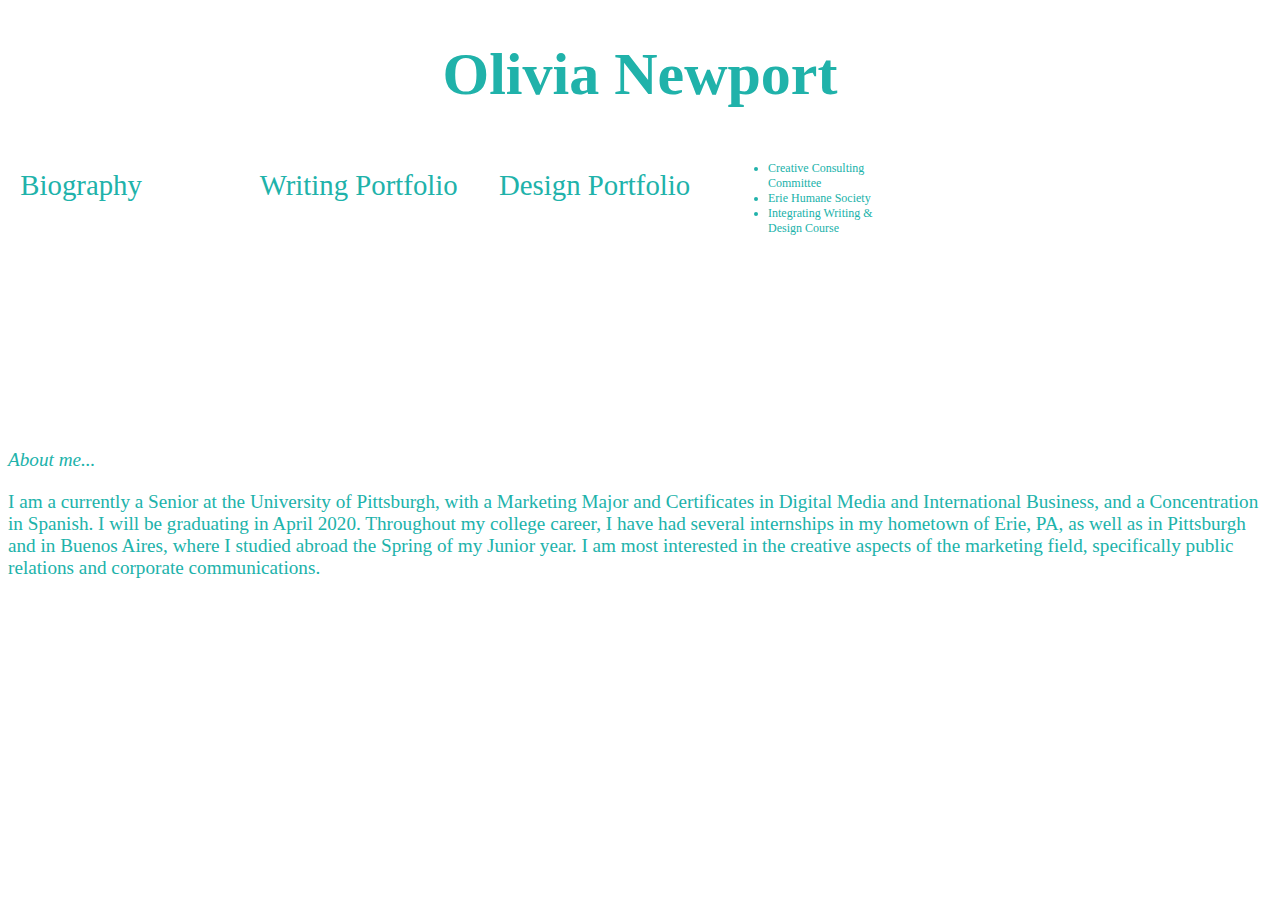
==== Webpage Project/index.html @ 330a7e9e "Full Draft commits" ====
<!DOCTYPE html>
<html lang='en'>
  <head>
    <meta charset='UTF-8' />
    <title>Olivia Newport</title>
    <link rel="stylesheet" href="olivia-newport.css"/>
  </head>
  <body>
    <h1>Olivia Newport</h1>
    <div class='menu-container'>
      <div class='menu'>
        <div class='tabs'>  </div>
    <div class='bio'>Biography</div>

    <div class='writing'
    a href='writingportfolio.html'>Writing Portfolio</div>
    <div class='design'
    a href='designportfolio.html'>Design Portfolio</div>
    <ul>
      <li>Creative Consulting Committee</li>
      <li>Erie Humane Society</li>
      <li> Integrating Writing & Design Course</li>
    </ul>
  </div>
</div>
<div class='aboutme'
 <p><em>About me...</em></p>
 <p>I am a currently a Senior at the University of Pittsburgh, with a Marketing Major and Certificates in Digital Media and International Business, and a Concentration in Spanish. I will be graduating in April 2020. Throughout my college career, I have had several internships in my hometown of Erie, PA, as well as in Pittsburgh and in Buenos Aires, where I studied abroad the Spring of my Junior year. I am most interested in the creative aspects of the marketing field, specifically public relations and corporate communications.</p2>
</div>


  </body>
</html>
---- Webpage Project/olivia-newport.css ----
body {
  color: #20B2AA; /*Light sea green*/
  background-image: image("background-ocean.jpg");
  font-size: 12px;
}

h1 {
  display: flex;
  font-size: 5em;
  font-family: "Corline Signature", "Brush Script MT", cursive;
  justify-content:center;
}

h2 {
  font-size: 3.6em;
}

h2 {
  font-family: "Corline Signature", "Brush Script MT", cursive;
}


.menu-container {
  background color: #20B2AA
  display: flex;
  justify-content: center;
}

.menu {
  width: 900px;
  height: 300px;
  display: flex;
  flex-direction: row;
  justify-content: space-between;
}

.tabs {
  border: 1px solid #fff;
  background color: #202BAA;
  height: 200px;
  flex: 1;
}

.bio,
.writing,
.design {
  font-family: "Corline Signature", "Brush Script MT", cursive;
  font-size: 2.4em;
  float: left;
  width: 31%;
  margin: 20px 1.15%;
  height: 160px;
}

.aboutme {
  float: right;
  font-size: 1.6em;
}
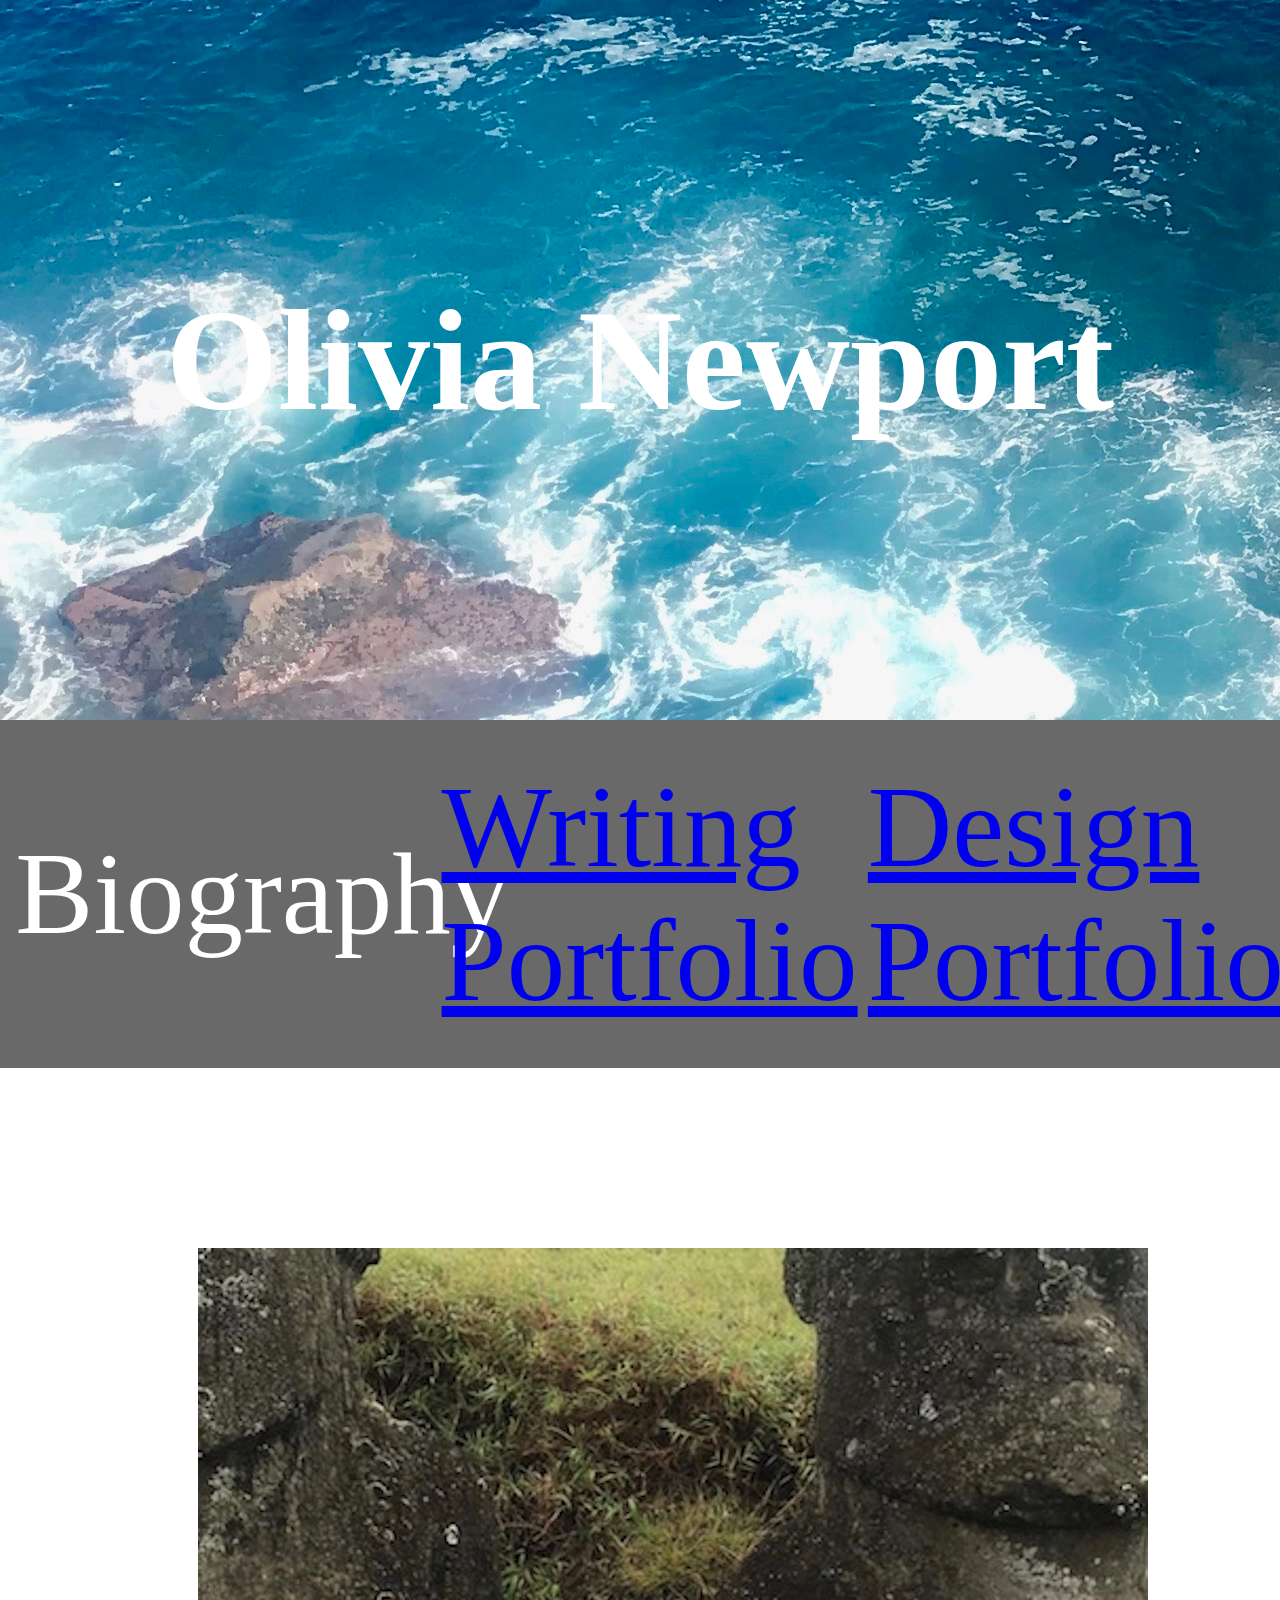
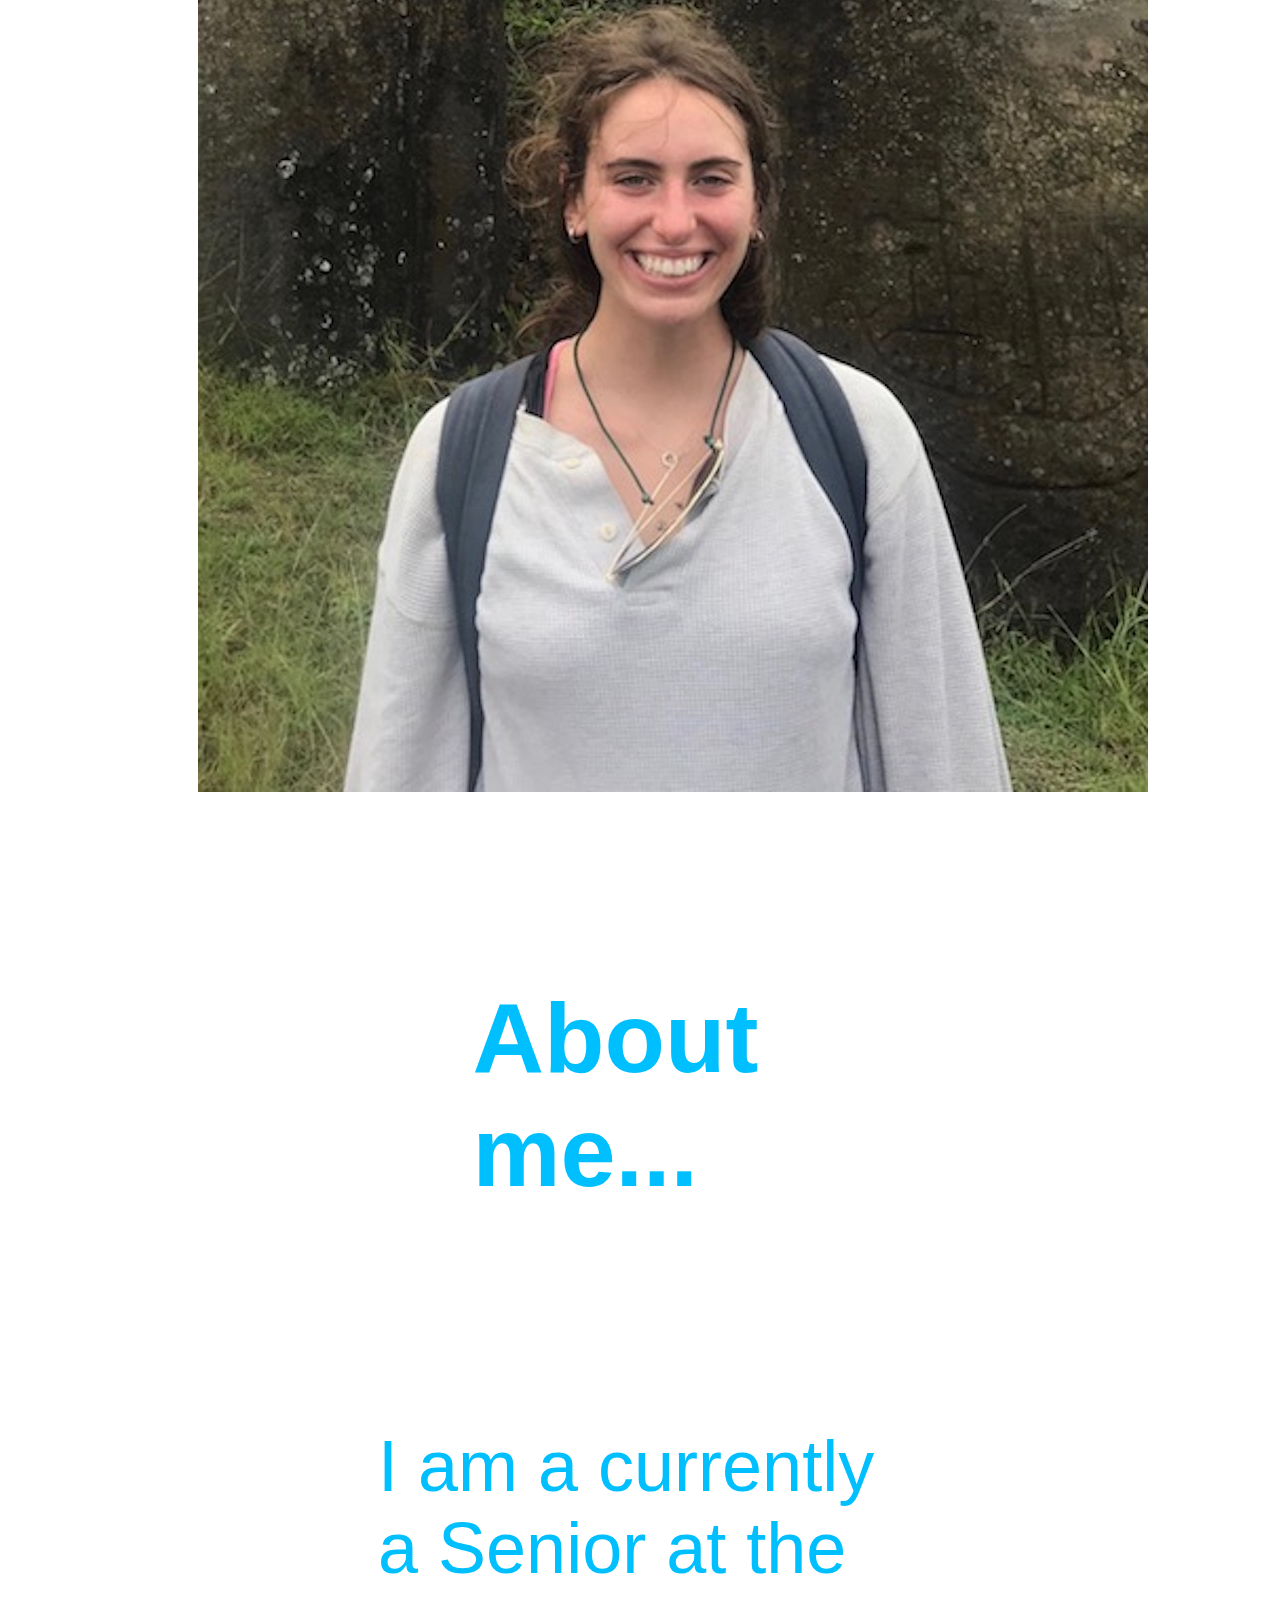
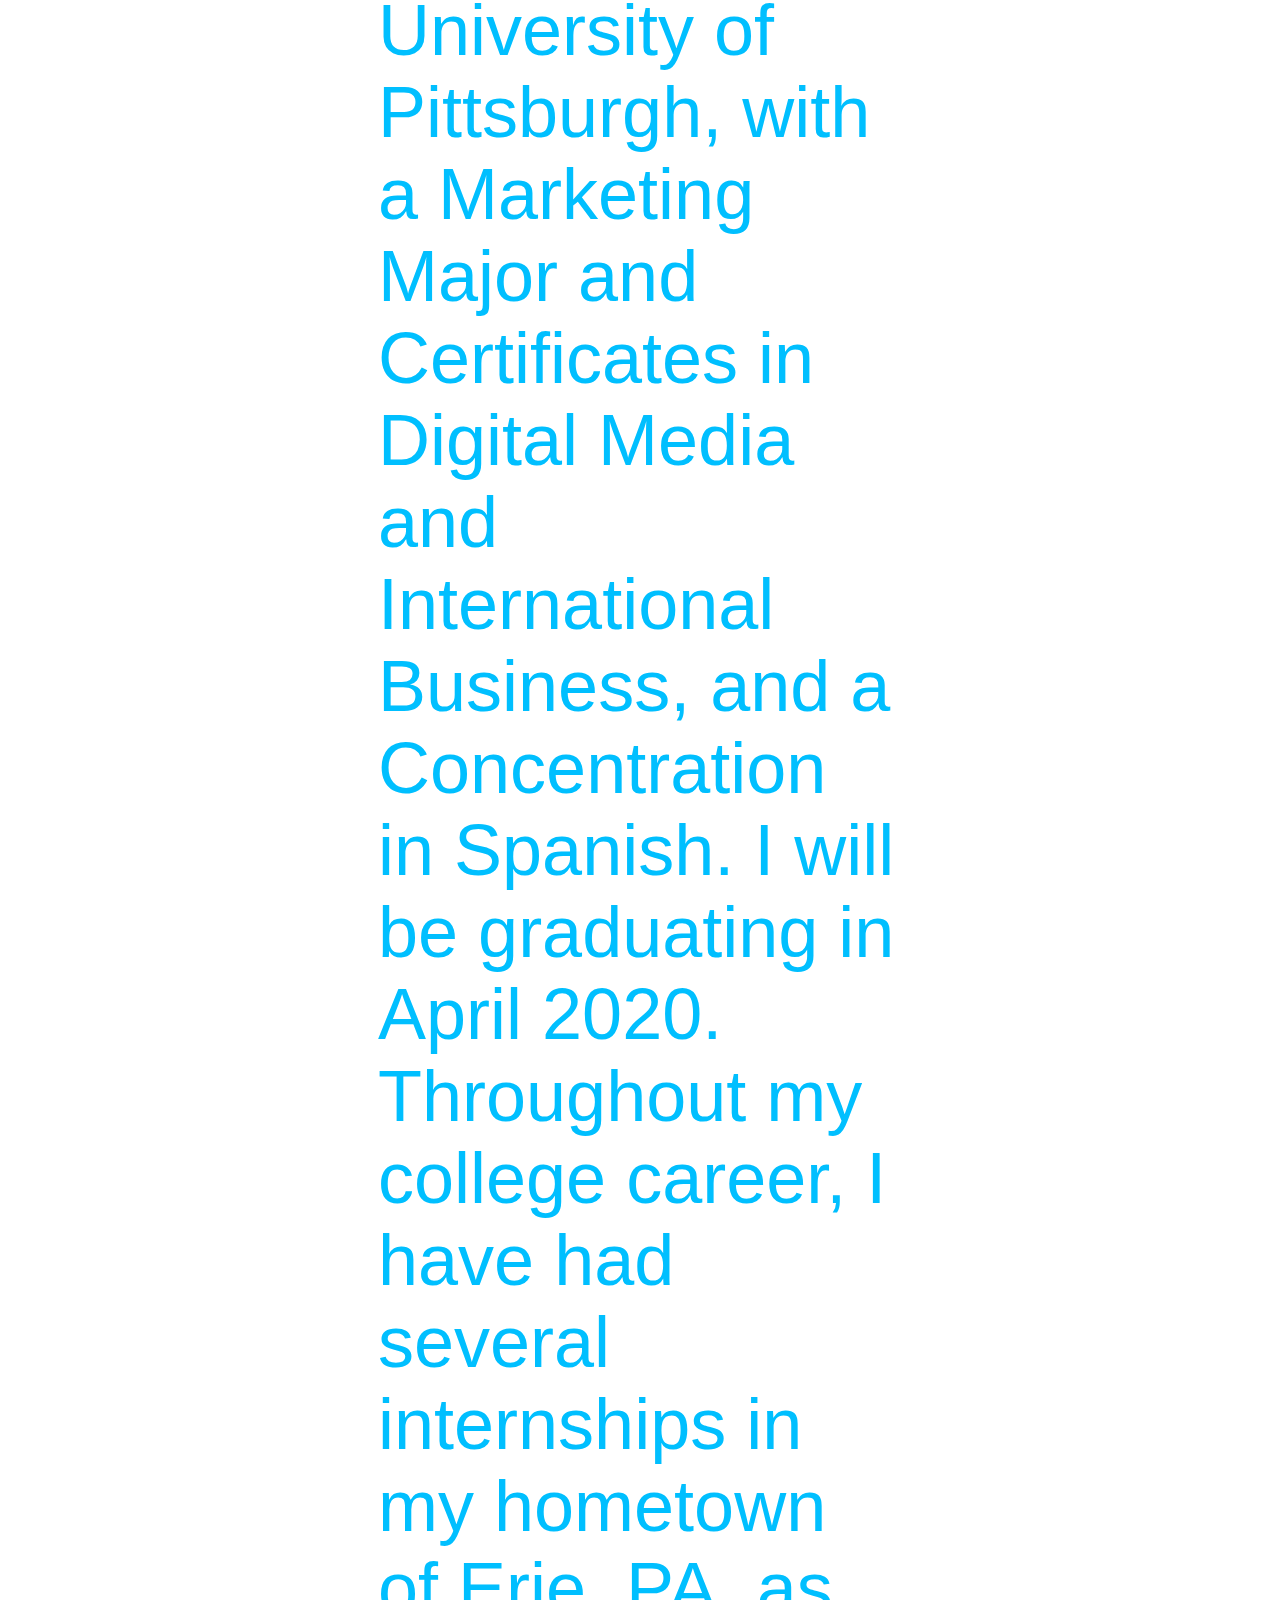
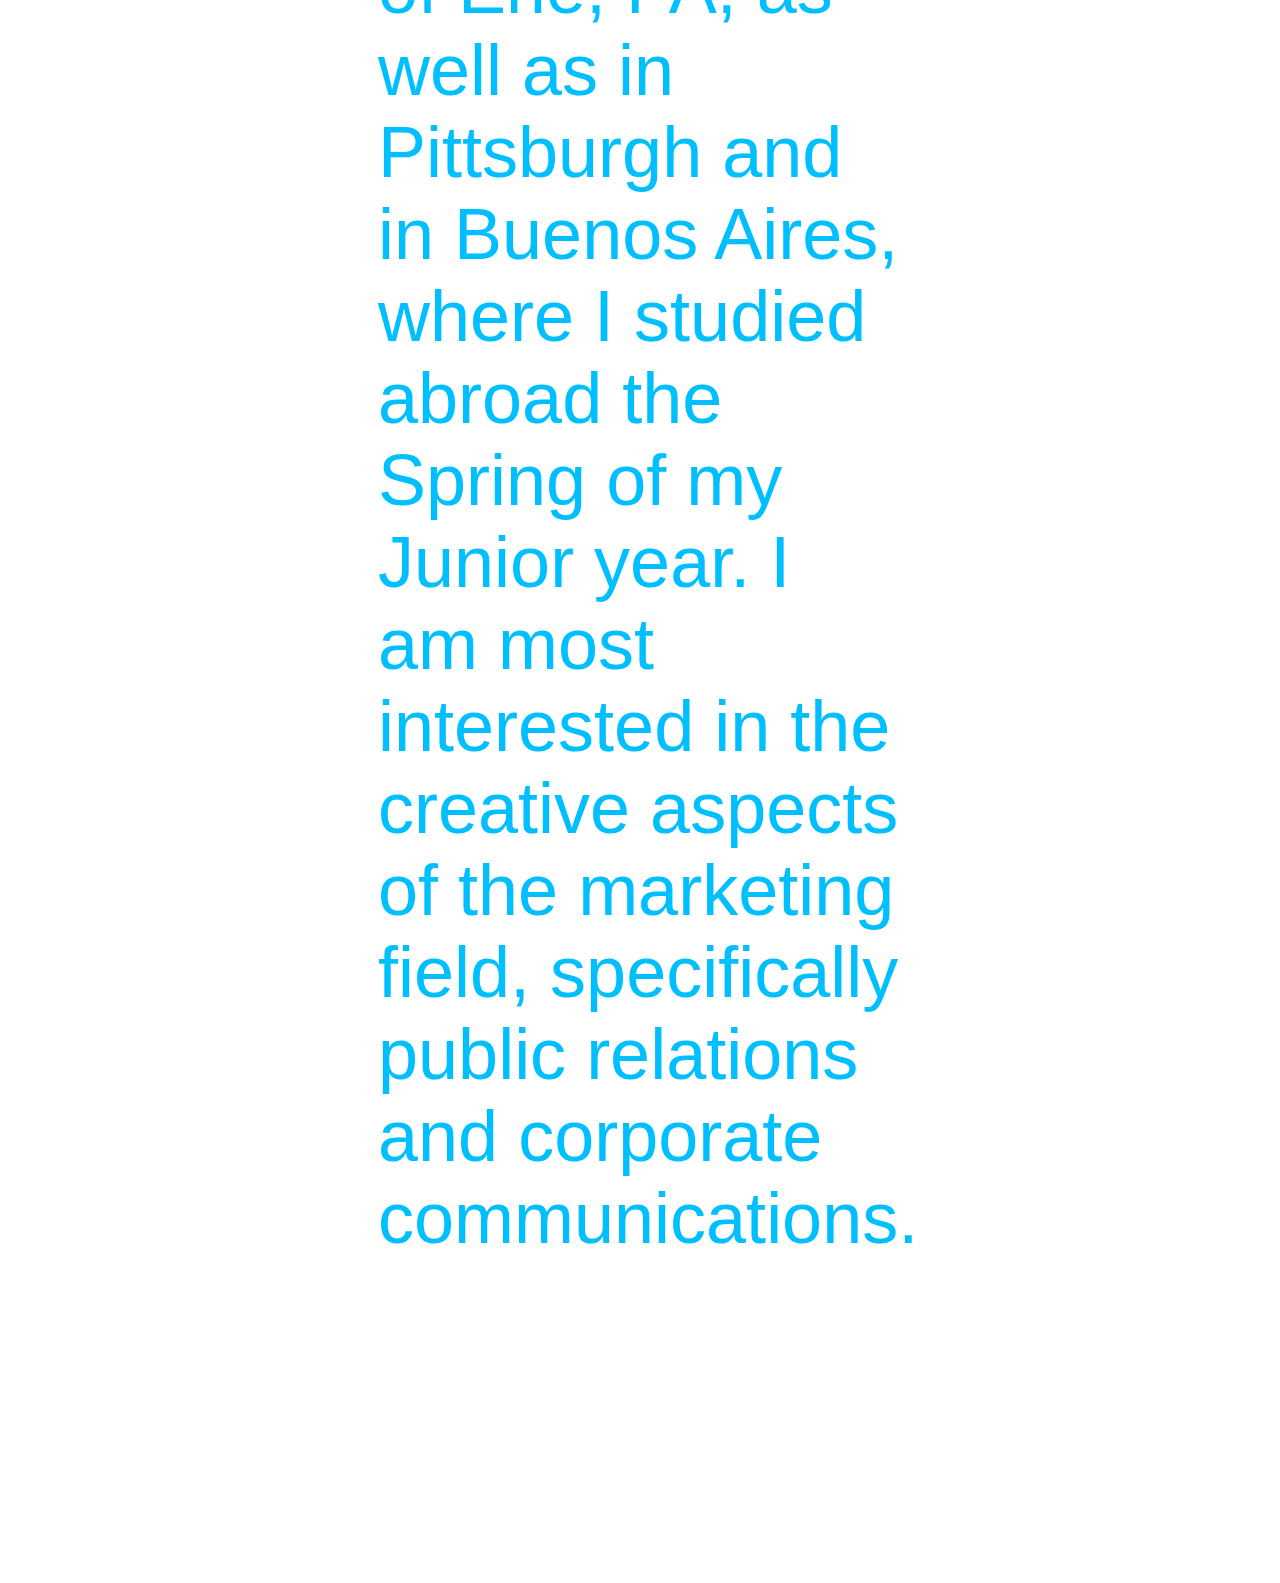
==== commit d38f0359: "Full Draft Commits" ====
--- a/Webpage Project/index.html
+++ b/Webpage Project/index.html
@@ -7,26 +7,24 @@
   </head>
   <body>
     <h1>Olivia Newport</h1>
-    <div class='menu-container'>
+
       <div class='menu'>
-        <div class='tabs'>  </div>
-    <div class='bio'>Biography</div>
 
-    <div class='writing'
-    a href='writingportfolio.html'>Writing Portfolio</div>
-    <div class='design'
-    a href='designportfolio.html'>Design Portfolio</div>
-    <ul>
-      <li>Creative Consulting Committee</li>
-      <li>Erie Humane Society</li>
-      <li> Integrating Writing & Design Course</li>
-    </ul>
-  </div>
-</div>
-<div class='aboutme'
- <p><em>About me...</em></p>
- <p>I am a currently a Senior at the University of Pittsburgh, with a Marketing Major and Certificates in Digital Media and International Business, and a Concentration in Spanish. I will be graduating in April 2020. Throughout my college career, I have had several internships in my hometown of Erie, PA, as well as in Pittsburgh and in Buenos Aires, where I studied abroad the Spring of my Junior year. I am most interested in the creative aspects of the marketing field, specifically public relations and corporate communications.</p2>
-</div>
+          <div class='tab'>Biography</div>
+
+          <div class='tab'>
+              <a href='writingportfolio.html'>Writing Portfolio</a></div>
+          <div class='tab'>
+              <a href='designportfolio.html'>Design Portfolio</a></div>
+      </div>
+
+<div class='image'>
+    <img src="profile.jpg" alt="profile photo" /> </div>
+<div class='aboutme'>
+ <h2>About me...</h2>
+ <p>I am a currently a Senior at the University of Pittsburgh, with a Marketing Major and Certificates in Digital Media and International Business, and a Concentration in Spanish. I will be graduating in April 2020. Throughout my college career, I have had several internships in my hometown of Erie, PA, as well as in Pittsburgh and in Buenos Aires, where I studied abroad the Spring of my Junior year. I am most interested in the creative aspects of the marketing field, specifically public relations and corporate communications.</p> </div>
+
+
 
 
   </body>
--- a/Webpage Project/olivia-newport.css
+++ b/Webpage Project/olivia-newport.css
@@ -1,60 +1,83 @@
 
+html {
+  font-size: 36px;
+}
 
-body {
-  color: #20B2AA; /*Light sea green*/
-  background-image: image("background-ocean.jpg");
-  font-size: 12px;
+* {
+  margin: 0;
+  padding: 0;
+  box-sizing: border-box;
 }
+
 
 h1 {
   display: flex;
-  font-size: 5em;
+  font-size: 4em;
   font-family: "Corline Signature", "Brush Script MT", cursive;
-  justify-content:center;
+  color: #FFFFFF;
+  justify-content: center;
+  align-items: center;
+  background-image: url(background-ocean.jpg);
+  height: 5em;
+}
+
+
+.menu {
+  background-color: #696969;
+  display: flex;
+  flex-direction: row;
+  justify-content: center;
+  align-items: center;
+}
+
+.tab {
+  color:#FFFFFF;
+  font-family: "Corline Signature", "Brush Script MT", cursive;
+  font-size: 3.25em;
+  width: 31%;
+  margin: 40px 1.15%;
+  justify-content: space-between;
+  align-items: center;
+
+}
+
+.aboutme,
+.portfolio {
+  align-items: right;
+  margin-left: 3.5em;
+  margin-right: 3.5em;
+  margin-top: 3em;
+  margin-bottom: 5em;
+  font-family: "Avenir Next Condensed", "Arial", sans-serif;
+  color: #00BFFF
+}
+
+.image,
+.portimages {
+  float: left;
+  margin-top: 3em;
+  margin-left: 3.5em;
+  margin-bottom: 3em;
+  padding: 2em;
+}
+
+h2, p {
+  margin-top: 2em;
+  margin-left: auto;
+  margin-right: auto;
+  align-items: right;
+  margin-left: 3.5em;
+  margin-right: 3.5em;
+  margin-top: 3em;
+  font-family: "Avenir Next Condensed", "Arial", sans-serif;
+  color: #00BFFF
 }
 
 h2 {
-  font-size: 3.6em;
+  font-size: 2.75em;
 }
 
-h2 {
-  font-family: "Corline Signature", "Brush Script MT", cursive;
+p {
+  font-size: 2em;
+  padding-bottom: 2em;
 }
-
-
-.menu-container {
-  background color: #20B2AA
-  display: flex;
-  justify-content: center;
-}
-
-.menu {
-  width: 900px;
-  height: 300px;
-  display: flex;
-  flex-direction: row;
-  justify-content: space-between;
-}
-
-.tabs {
-  border: 1px solid #fff;
-  background color: #202BAA;
-  height: 200px;
-  flex: 1;
-}
-
-.bio,
-.writing,
-.design {
-  font-family: "Corline Signature", "Brush Script MT", cursive;
-  font-size: 2.4em;
-  float: left;
-  width: 31%;
-  margin: 20px 1.15%;
-  height: 160px;
-}
-
-.aboutme {
-  float: right;
-  font-size: 1.6em;
-}
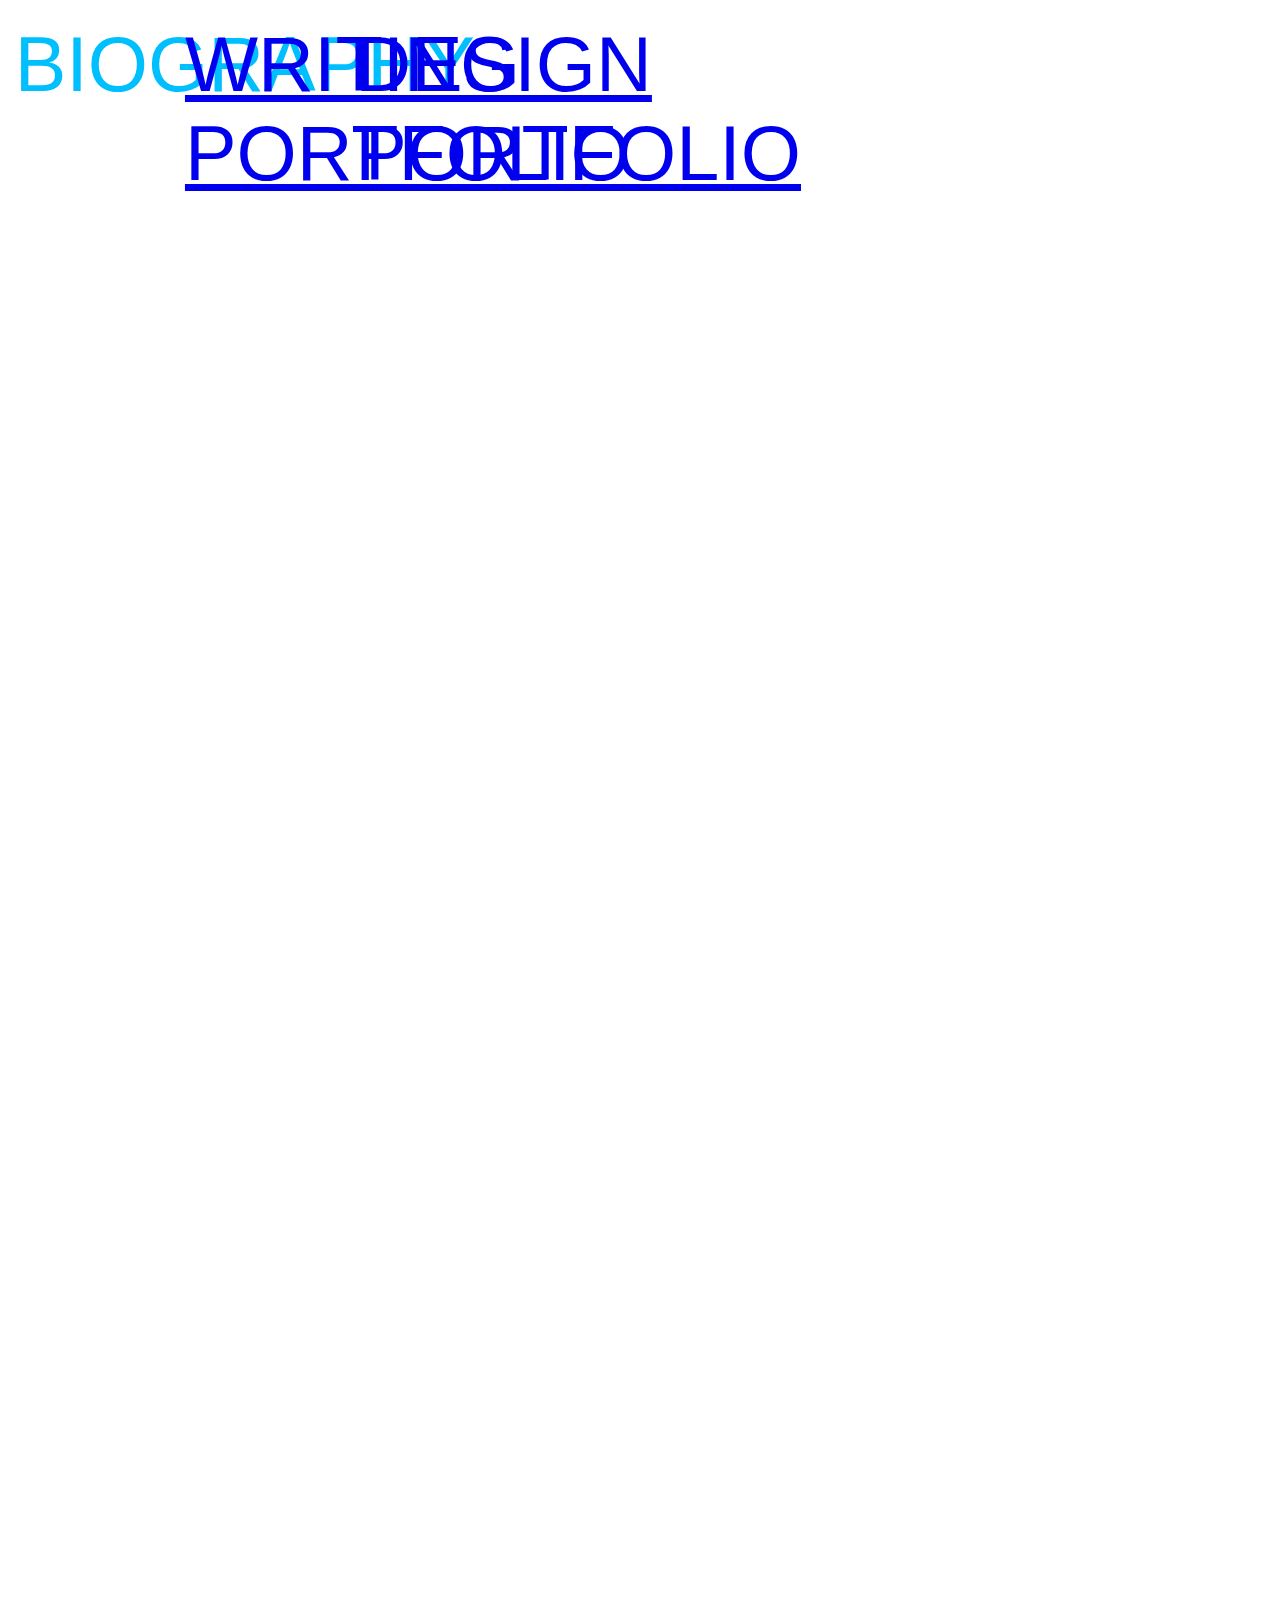
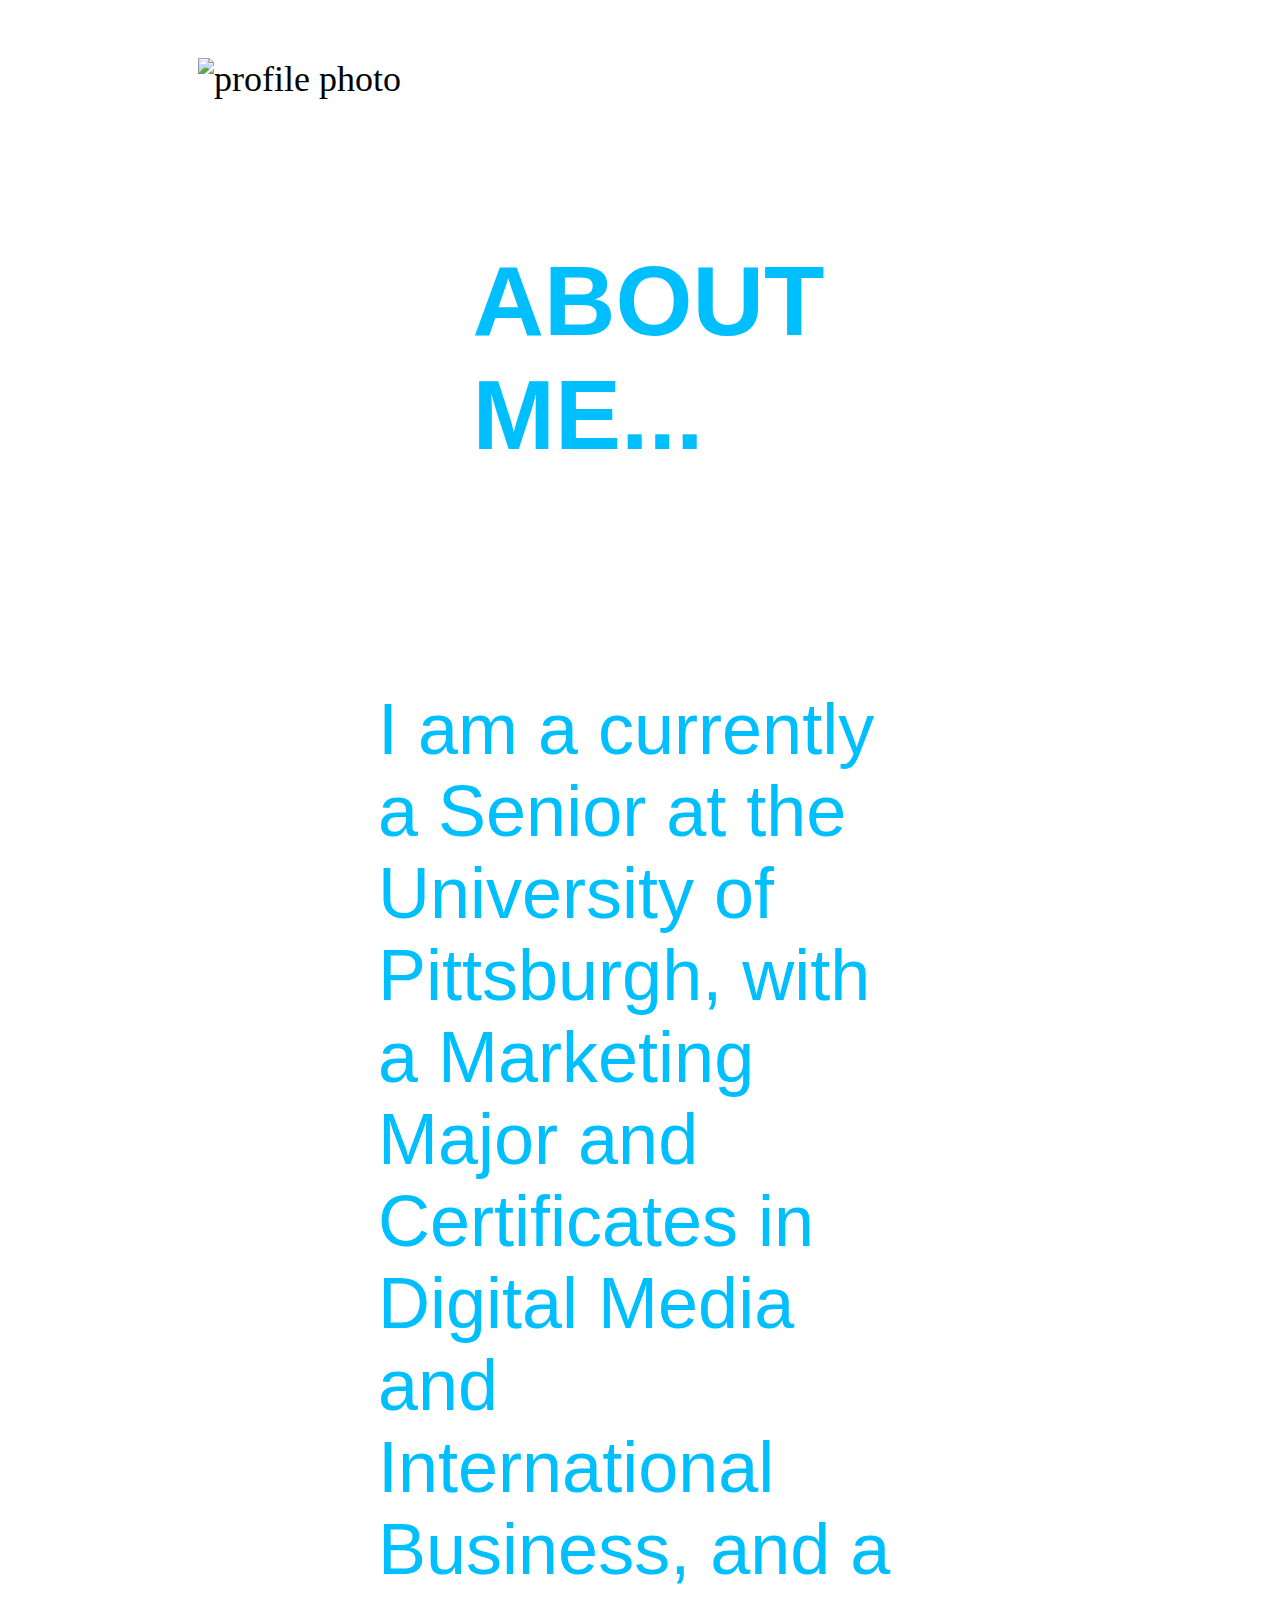
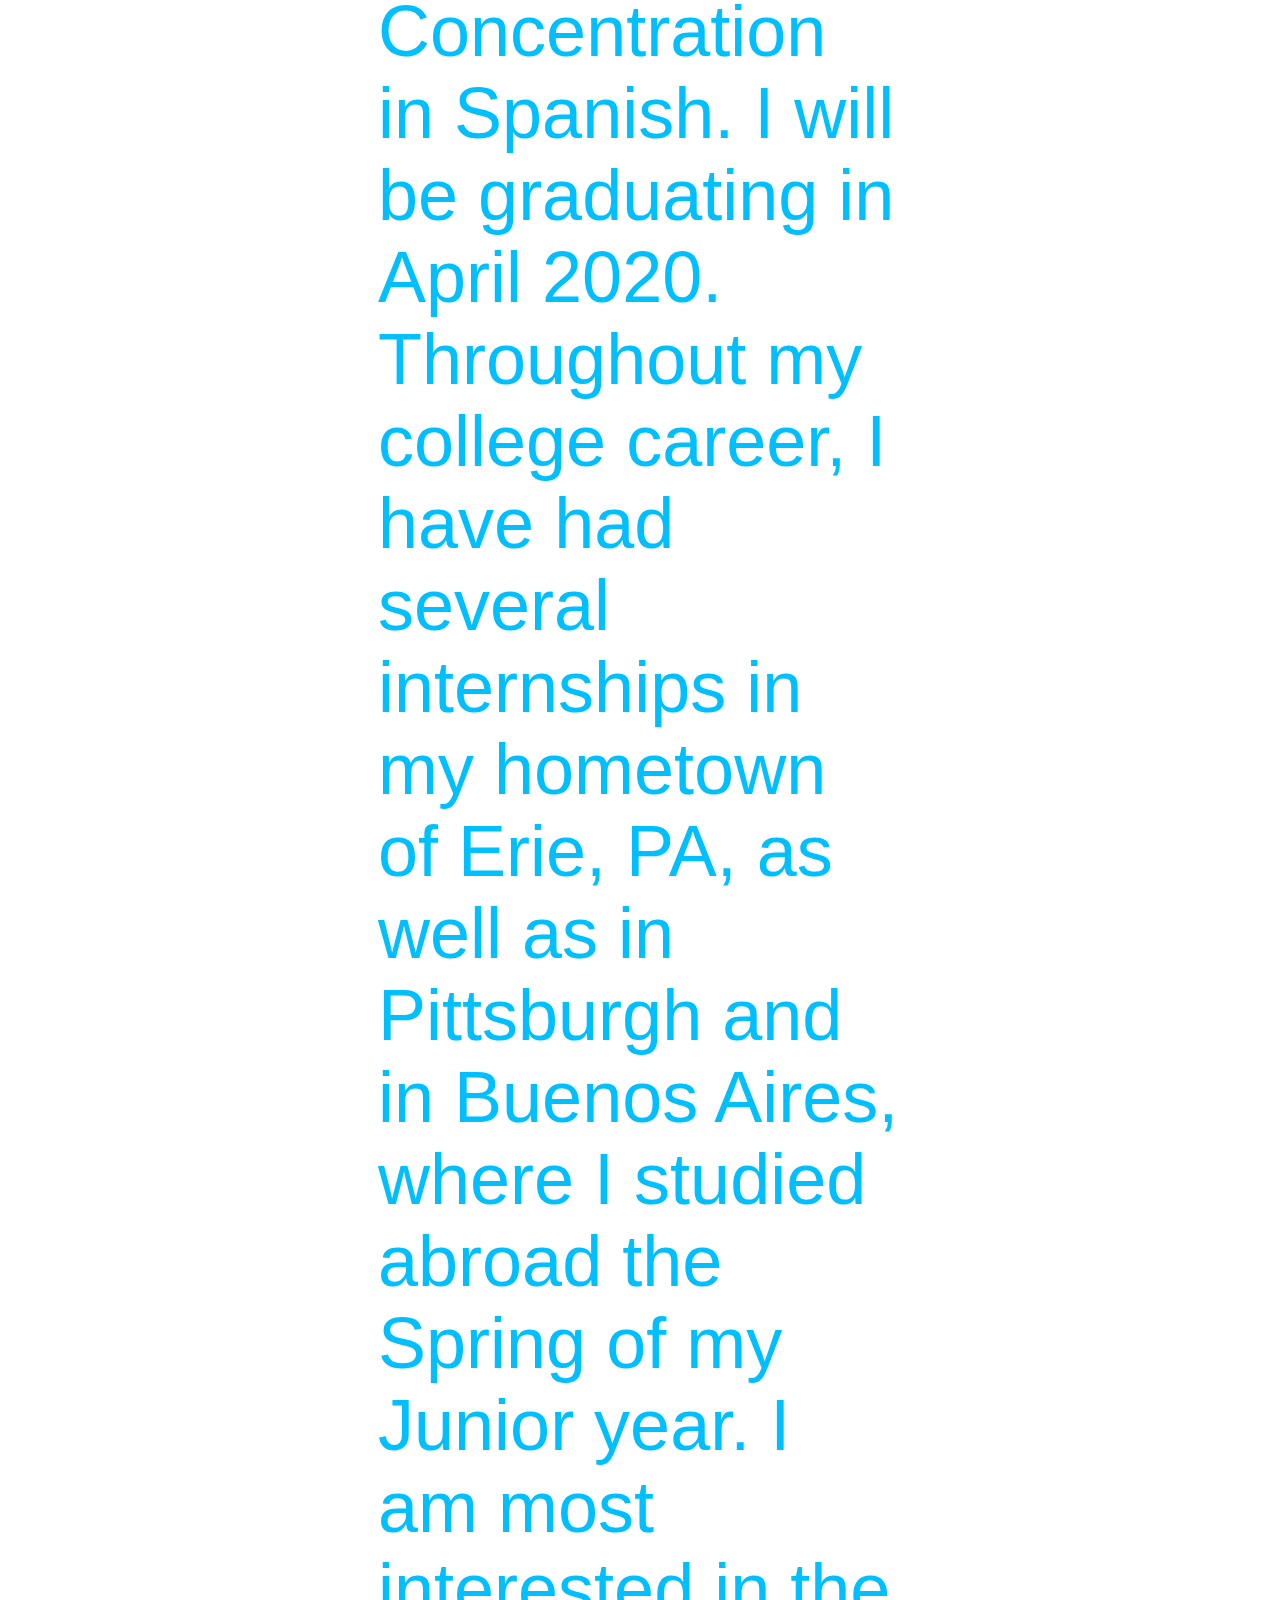
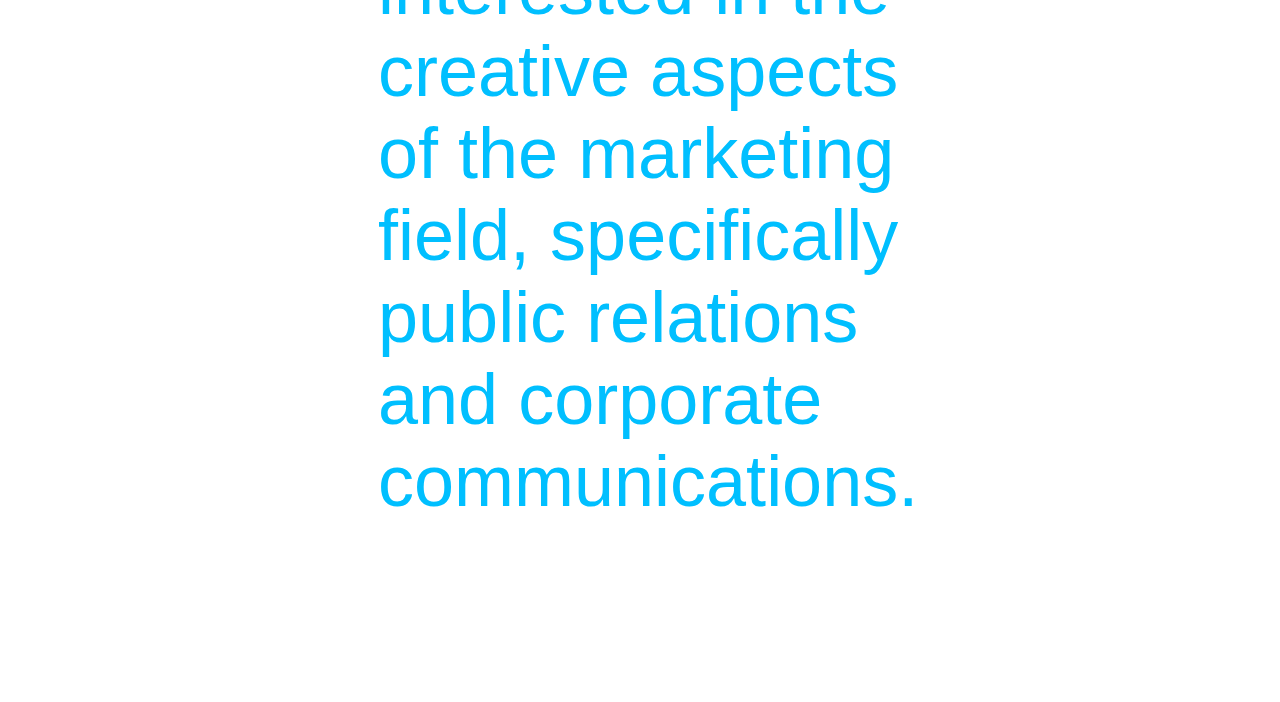
==== commit 8e808519: "PREVIEW" ====
--- a/Webpage Project/index.html
+++ b/Webpage Project/index.html
@@ -6,22 +6,23 @@
     <link rel="stylesheet" href="olivia-newport.css"/>
   </head>
   <body>
+    <div class='menu'>
+
+        <div class='tab'>BIOGRAPHY</div>
+
+        <div class='tab'>
+            <a href='writingportfolio.html'>WRITING PORTFOLIO</a></div>
+        <div class='tab'>
+            <a href='designportfolio.html'>DESIGN PORTFOLIO</a></div>
+
+    </div>
+
     <h1>Olivia Newport</h1>
-
-      <div class='menu'>
-
-          <div class='tab'>Biography</div>
-
-          <div class='tab'>
-              <a href='writingportfolio.html'>Writing Portfolio</a></div>
-          <div class='tab'>
-              <a href='designportfolio.html'>Design Portfolio</a></div>
-      </div>
 
 <div class='image'>
     <img src="profile.jpg" alt="profile photo" /> </div>
 <div class='aboutme'>
- <h2>About me...</h2>
+ <h3>ABOUT ME...</h3>
  <p>I am a currently a Senior at the University of Pittsburgh, with a Marketing Major and Certificates in Digital Media and International Business, and a Concentration in Spanish. I will be graduating in April 2020. Throughout my college career, I have had several internships in my hometown of Erie, PA, as well as in Pittsburgh and in Buenos Aires, where I studied abroad the Spring of my Junior year. I am most interested in the creative aspects of the marketing field, specifically public relations and corporate communications.</p> </div>
 
 
--- a/Webpage Project/olivia-newport.css
+++ b/Webpage Project/olivia-newport.css
@@ -12,32 +12,32 @@
 
 h1 {
   display: flex;
-  font-size: 4em;
+  font-size: 5em;
   font-family: "Corline Signature", "Brush Script MT", cursive;
   color: #FFFFFF;
   justify-content: center;
   align-items: center;
   background-image: url(background-ocean.jpg);
-  height: 5em;
+  height: 7em;
 }
 
 
 .menu {
-  background-color: #696969;
+  background-color: #FFFFFF;
   display: flex;
   flex-direction: row;
-  justify-content: center;
-  align-items: center;
+  justify-content: left;
+  align-items: left;
 }
 
 .tab {
-  color:#FFFFFF;
-  font-family: "Corline Signature", "Brush Script MT", cursive;
-  font-size: 3.25em;
-  width: 31%;
-  margin: 40px 1.15%;
-  justify-content: space-between;
-  align-items: center;
+  color:#00BFFF;
+  font-family: "Avenir Next Condensed", "Arial", sans-serif;
+  font-size: 2.15em;
+  width: 11%;
+  margin: 20px 1.15%;
+  justify-content: left;
+  align-items: left;
 
 }
 
@@ -46,8 +46,8 @@
   align-items: right;
   margin-left: 3.5em;
   margin-right: 3.5em;
-  margin-top: 3em;
-  margin-bottom: 5em;
+  margin-top: 1.5em;
+  margin-bottom: 1em;
   font-family: "Avenir Next Condensed", "Arial", sans-serif;
   color: #00BFFF
 }
@@ -57,12 +57,12 @@
   float: left;
   margin-top: 3em;
   margin-left: 3.5em;
-  margin-bottom: 3em;
+  margin-bottom: 2em;
   padding: 2em;
 }
 
-h2, p {
-  margin-top: 2em;
+h3, p {
+  margin-top: 1em;
   margin-left: auto;
   margin-right: auto;
   align-items: right;
@@ -73,7 +73,7 @@
   color: #00BFFF
 }
 
-h2 {
+h3 {
   font-size: 2.75em;
 }
 
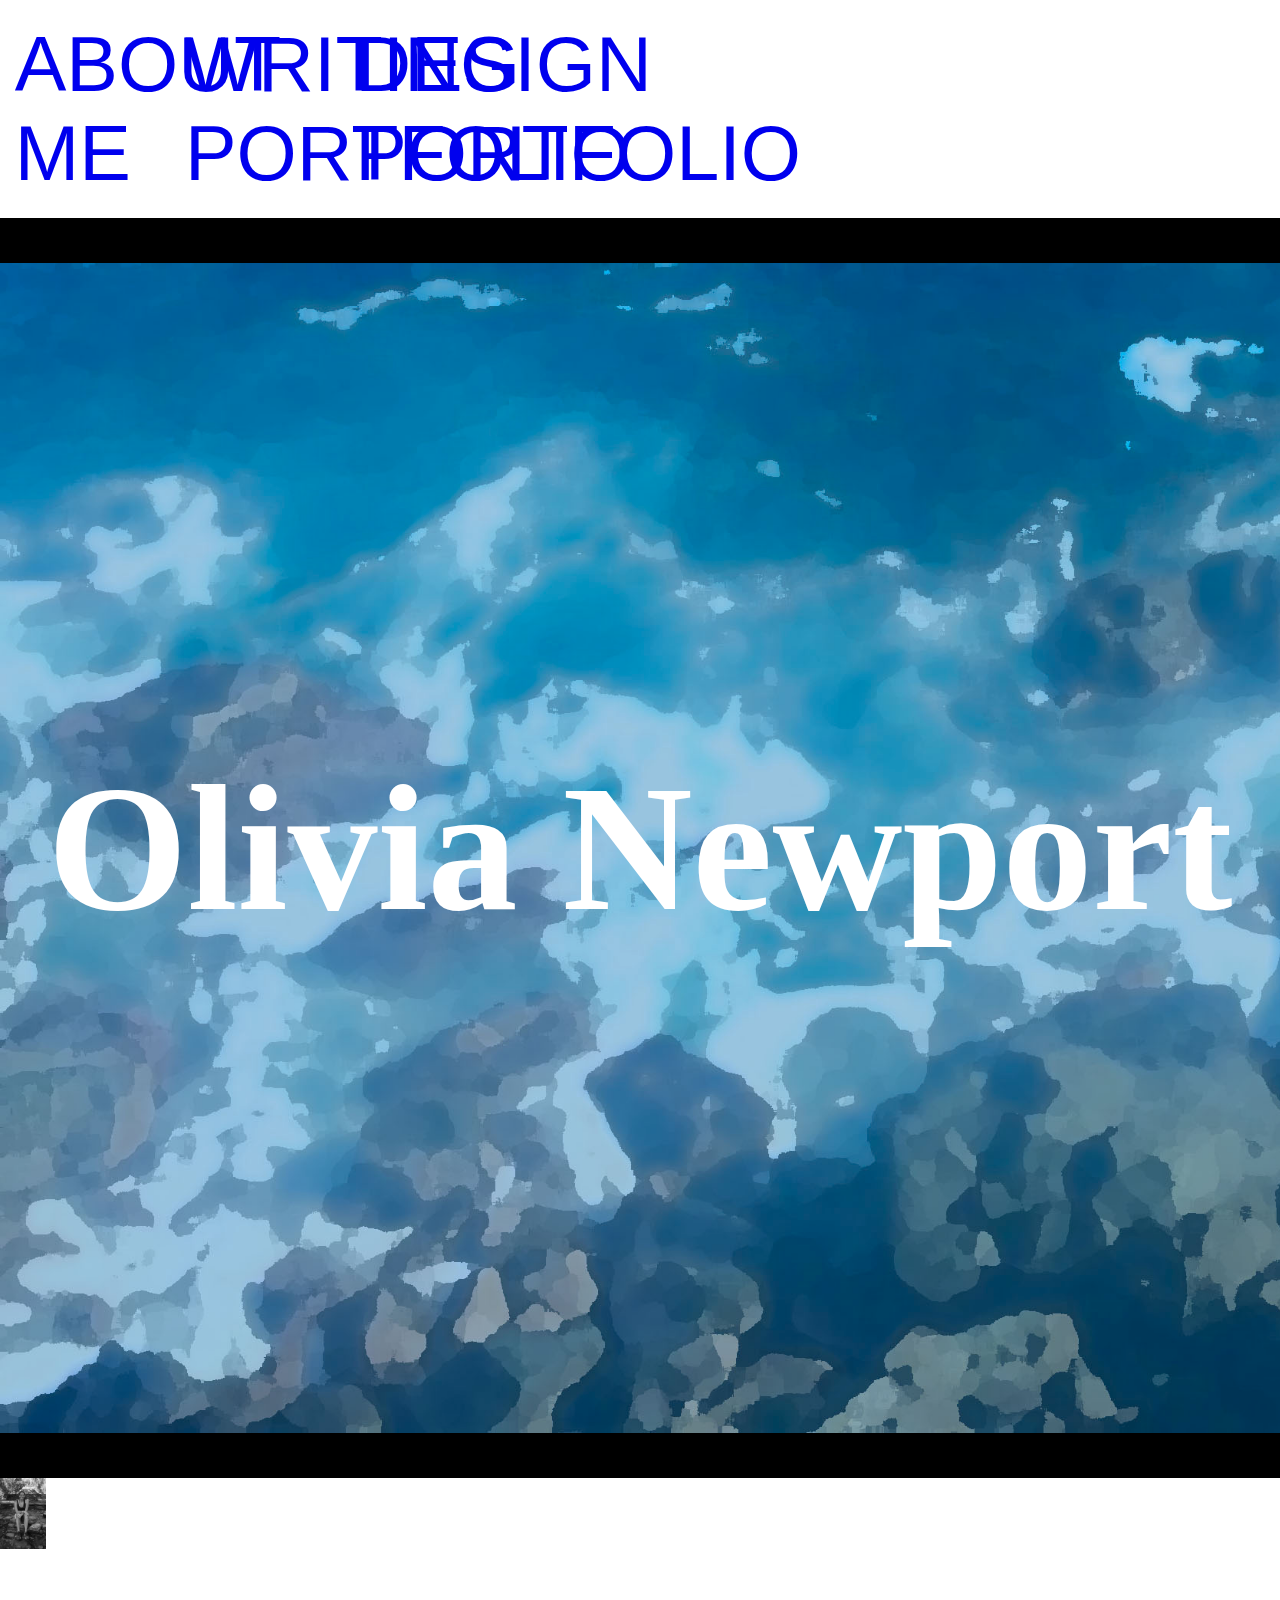
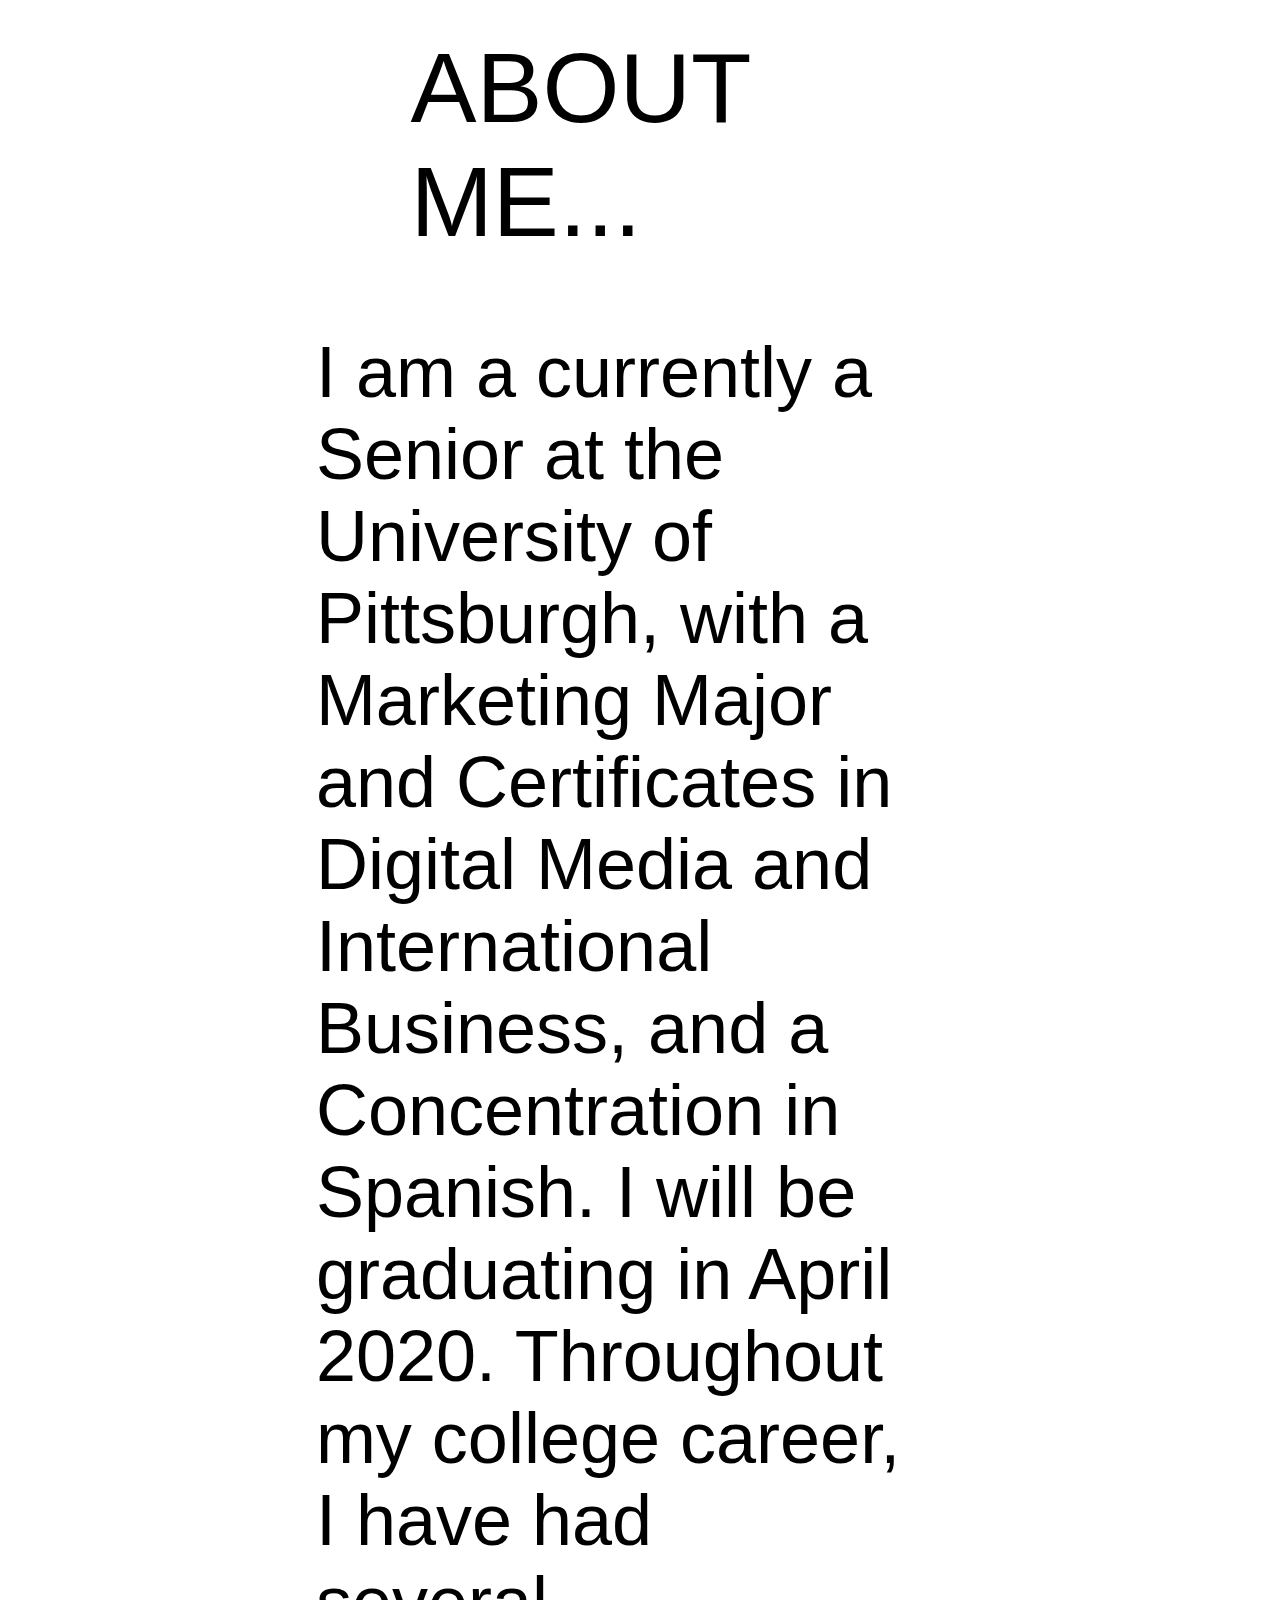
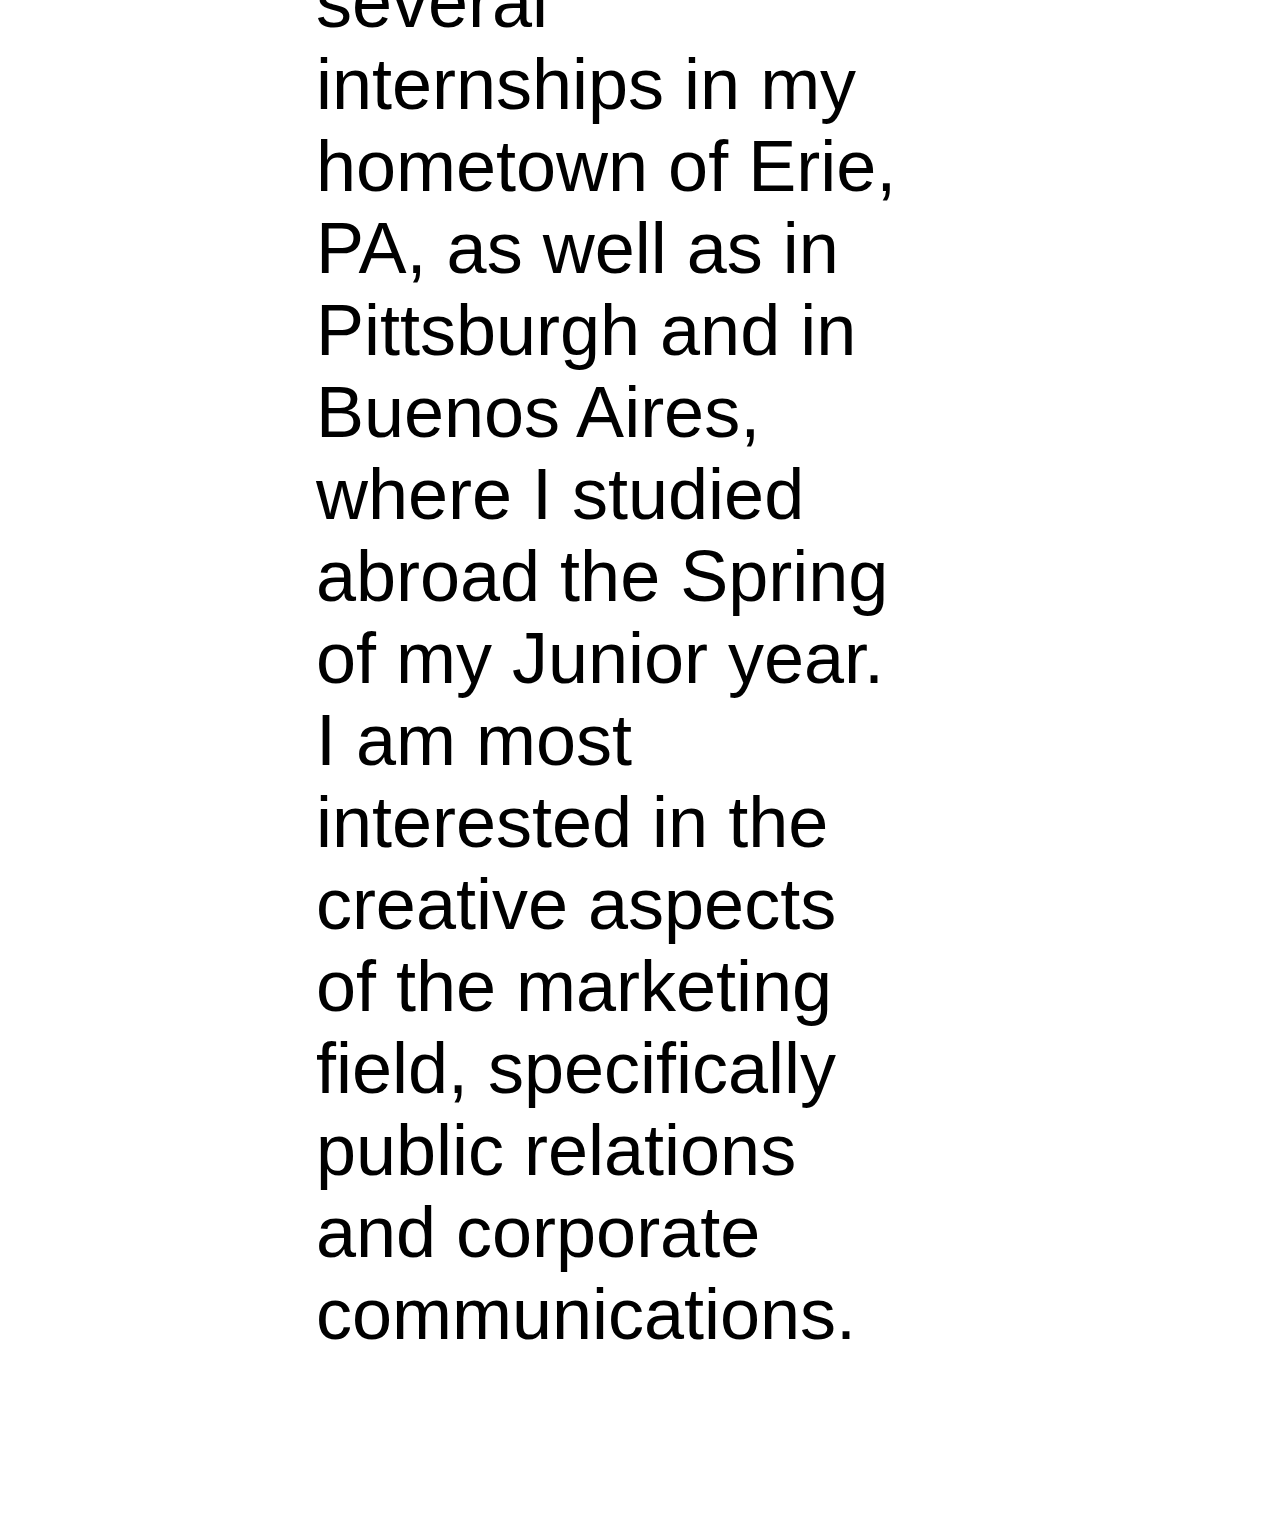
==== commit c65c6278: "First Draft" ====
--- a/Webpage Project/index.html
+++ b/Webpage Project/index.html
@@ -8,8 +8,8 @@
   <body>
     <div class='menu'>
 
-        <div class='tab'>BIOGRAPHY</div>
-
+        <div class='tab'>
+          <a href="#about">ABOUT ME</a></div>
         <div class='tab'>
             <a href='writingportfolio.html'>WRITING PORTFOLIO</a></div>
         <div class='tab'>
@@ -19,14 +19,14 @@
 
     <h1>Olivia Newport</h1>
 
+<div class='container'>
 <div class='image'>
-    <img src="profile.jpg" alt="profile photo" /> </div>
+    <img src="images/profile.jpg" alt="profile photo"/> </div>
 <div class='aboutme'>
- <h3>ABOUT ME...</h3>
+ <h4 id='about'>ABOUT ME...</h4>
  <p>I am a currently a Senior at the University of Pittsburgh, with a Marketing Major and Certificates in Digital Media and International Business, and a Concentration in Spanish. I will be graduating in April 2020. Throughout my college career, I have had several internships in my hometown of Erie, PA, as well as in Pittsburgh and in Buenos Aires, where I studied abroad the Spring of my Junior year. I am most interested in the creative aspects of the marketing field, specifically public relations and corporate communications.</p> </div>
 
-
-
+</div>
 
   </body>
 </html>
--- a/Webpage Project/olivia-newport.css
+++ b/Webpage Project/olivia-newport.css
@@ -17,8 +17,12 @@
   color: #FFFFFF;
   justify-content: center;
   align-items: center;
-  background-image: url(background-ocean.jpg);
+  background-image: url(images/background-ocean.jpg);
+  background-size: cover;
+  background-repeat: no-repeat;
   height: 7em;
+  border-bottom: 0.25em solid #000000;
+  border-top: 0.25em solid #000000;
 }
 
 
@@ -31,53 +35,136 @@
 }
 
 .tab {
-  color:#00BFFF;
+  color:#000000;
   font-family: "Avenir Next Condensed", "Arial", sans-serif;
   font-size: 2.15em;
   width: 11%;
   margin: 20px 1.15%;
   justify-content: left;
   align-items: left;
-
 }
 
 .aboutme,
 .portfolio {
   align-items: right;
-  margin-left: 3.5em;
+  margin-left: 0.5em;
   margin-right: 3.5em;
   margin-top: 1.5em;
   margin-bottom: 1em;
   font-family: "Avenir Next Condensed", "Arial", sans-serif;
-  color: #00BFFF
+  color: #000000;
+
 }
 
 .image,
 .portimages {
   float: left;
-  margin-top: 3em;
-  margin-left: 3.5em;
-  margin-bottom: 2em;
-  padding: 2em;
 }
 
-h3, p {
+.container {
+  display: grid;
+  grid-template-columns: repeat (4; 1fr);
+  grid-template-rows: repeat (2, minmax(100px, max-content))
+  grid-gap: 20px;
+}
+
+h4, p {
   margin-top: 1em;
   margin-left: auto;
   margin-right: auto;
   align-items: right;
   margin-left: 3.5em;
   margin-right: 3.5em;
-  margin-top: 3em;
   font-family: "Avenir Next Condensed", "Arial", sans-serif;
-  color: #00BFFF
+  color: #000000;
 }
 
-h3 {
+h4 {
   font-size: 2.75em;
+  font-weight: normal;
 }
 
 p {
   font-size: 2em;
   padding-bottom: 2em;
 }
+
+a:link {
+  text-decoration: none;
+}
+
+a:visited {
+  color:#000000;
+  text-decoration: none;
+}
+
+a:hover {
+  text-decoration: underline;
+}
+
+
+.image img{
+  grid-column: 1 / 2;
+  grid-row: auto;
+  filter: grayscale(100%);
+  width: 100%;
+  height: auto;
+  margin-top: 0;
+  margin-bottom: 0;
+}
+
+.aboutme {
+  grid-column: 4 / 4;
+  grid-row: auto;
+}
+
+.article1 {
+  grid-column: 1 / 2;
+  grid-row: 1;
+}
+
+.article2 {
+  grid-column: 3 / 4;
+  grid-row: 1;
+}
+
+.article3 {
+  grid-column: 1 / 2;
+  grid-row: 2;
+}
+
+.article4 {
+  grid-column: 3 / 4;
+  grid-row: 2;
+}
+
+.carousel_button {
+	display:none;
+	cursor:pointer;
+	position: absolute;
+	top: 100px;
+	opacity: 0.8;
+	padding: 10px;
+	background: #333;
+	color: #FFF;
+	font-weight: bold;
+	font-size: 20px;
+
+	}
+#previous_image {
+	left:0px;
+	}
+
+#next_image {
+	right:0px;
+	}
+
+#carousel_image img {
+	display:none;
+	}
+
+#carousel_image {
+	position:relative;
+	width:300px;
+	height:200px;
+	}
